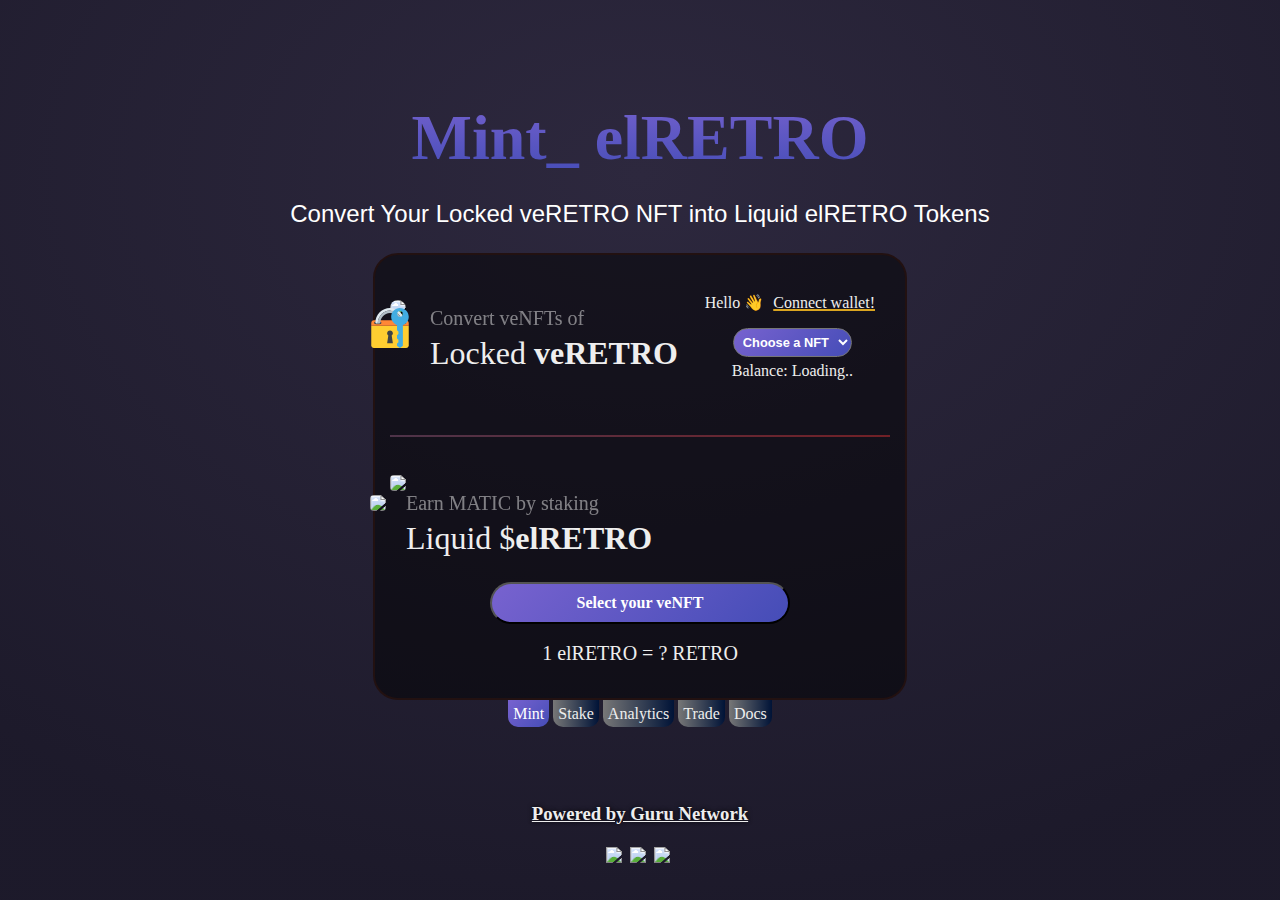
==== docs/index.html @ 0ccbc441 "init" ====
<!doctype html>
<html>
<meta charset="UTF-8">
<head>
<meta name="description" content="El Retro: veRETRO Liquid Wrapper | FTM.guru">
<meta name="keywords" content="Ftm.guru, Guru Network, Finance, Decentralized Finance, MATIC, Arbitrum, defi, Airdrop, RETRO, El Retro, Retro, Solidly, ftm.guru">
<title>El Retro: veRETRO Liquid Wrapper | FTM.guru</title>
<meta name="viewport" content="width=device-width, initial-scale=1">
<link rel="shortcut icon" href="https://ftm.guru/icons/retro.svg"/>
<link rel="stylesheet" href="e.css"/>
	<body>
		<div class="partnership">
			<h1><span>Mint_ elRETRO </span></h1>
			<h2>Convert Your Locked veRETRO NFT into Liquid elRETRO Tokens</h2>
		</div>
		<div class="mechanism">
			<div class="amount">
				<br>
				<p id="p_cw"><span id="cw" onclick="cw()">Hello 👋 <span id="cw_og">Connect wallet!</span></p>
				<div align="center">
					<select class="equal-gradient" id="nft-sel" onchange="quote()">
						<option value="" selected>Choose a NFT</option>
					</select>
				</div>
				<p><span id="nft-bal">Balance: Loading..</span></p>
			</div>
			<div class="input-amount">
				<br>
				<div class="input-amount-els">
					<div>
						<img class="bigthumb" src="https://ftm.guru/icons/retro.svg" style="border-radius:100px;background:rgba(0,0,0,0.9)"/>
						<img class="bigthumb_sub" src="img/lock.svg"/>
					</div>
					<div class="nft-amt-nums">
						<span class="nft-amtl" id="nft-amt"><span class="prefill-num">Convert veNFTs of</span></span>
						<div class="nft-amtl-desc">
							Locked <b>veRETRO</b>
						</div>
					</div>
				</div>
				<br>
				<span class="nft-amtl" id="nft-tl"></span>
				<br><br>
				<div class="hr-nft"></div>
				<br><br>
				<div class="input-amount-els">
					<div>
						<img class="bigthumb" src="https://ftm.guru/icons/retro.svg" style="border-radius:25%"/>
						<img class="bigthumb_sub" src="https://ftm.guru/icons/64.png" style="opacity: ;border-radius:25%">
					</div>
					<div class="nft-amt-nums">
						<span class="nft-amtl" id="nft-offer"><span class="prefill-num">Earn MATIC by staking</span></span>
						<div class="nft-amtl-desc">
							Liquid $<b>elRETRO</b>
						</div>
					</div>
				</div>
			</div>
			<div style="margin-top: -25px;" align="center">
				<button class="submit equal-gradient" onclick="sell()"><span id="claim-offer">Select your veNFT</span></button>
				<br><br>
				<span style="font-size:1.25em;font-family:light">1 elRETRO = <span id="mintrate">?</span> RETRO</span>
				<br><br>
			</div>
		</div>
		<div class="analytics">
			<a class="equal-gradient-white">Mint</a>
			<a onclick="notice('<h1>Soon™</h1>elRETRO Staking Rewards start next week.<br><br>Get ready to earn MATIC!')">Stake</a>
			<!--<a href="staking">Stake</a>-->
			<a href="https://dune.com/eliteness/el-chronos" target="_blank">Analytics</a>
			<a href="https://chronos.exchange" target="_blank">Trade</a>
			<a href="https://ftm.guru/docs" target="_blank">Docs</a>
		</div>


	<div id="note" class="overlay">
		<div class="popup">
			<a class="close" href="#">&times;</a>
			<div class="content" id="content1">
				w31c0m3 fren!<br>trade well :)
			</div>
		</div>
	</div>


	<div class="extra">
		<br><br>
		<h3><a href="https://eliteness.network">Powered by Guru Network</a></h3>
		<div id="social">
			<a href="https://twitter.com/FTM1337"><img src="https://ftm.guru/icons/twitter.svg"></a>
			<a href="https://discord.gg/QpyfMarNrV"><img src="https://ftm.guru/icons/discord.svg"></a>
			<a href="https://t.me/FTM1337"><img src="https://ftm.guru/icons/telegram.svg"></a>
		</div>
		<!--
		<small id="stats">
		</small>
		<h1><span></span></h1>
		-->
		<br><br>
	</div>

	<div id="scroll-container" style="display:none">
		<div id="scroll-text">
			 • <span>elRETRO Price: $Unknown (Unknown THE)</span>
			 • <span>elRETRO Minting Ratio (veRETRO): 1.Unknown</span>
			 • <span>Market Cap: $Unknown</span>
			 • <span>Total Supply: 1,400,000+</span>
			 • <span>veRETRO Controlled: 1,428,228+</span>
			 • <span>Collateralization: Unknown%</span>
			 • <span>elRETRO/WMATIC Liquidity: $Unknown</span>
			 • <span>elRETRO-Staking (Earn MATIC) APR: Unknown%</span>
			 • <span>elRETRO/WMATIC-Farming (Earn RETRO) APR: Unknown%</span>
		<div>
	<div>






<!-- IGNORE BELOW BLOCK : DEV LOGS -->
		<div style="display:none">
		<span id="cw_m"></span>
		<div id="connect">
			Please connect your web3 wallet.
			<br><br>
			<button onclick="cw()" id="btn-connect">Connect</button>
		</div>
		<div id="switch">
			<b id="btn-switch" onclick="cw()">
				<img src="img/wallet.svg" width="24px" style="position:relative;top:4px">
				<span id="cw"></span>
			</b>
			<br>Balance: <b style="font-family:bold" id="usb-mtv">?</b> <img class="imgmtv" src="https://ftm.guru/icons/usdc.svg" width="20px" style="position:relative;top:4px">USDC<br>
			<span style="font-size:0.9em">Wallet at <img class="imgmtv" src="https://ftm.guru/icons/ftm.svg" width="20px" style="position:relative;top:4px">Fantom Opera. <a href="index.html" style="color:aqua;font-family:bold">Change?</a></span>
		</div>
	</div>
<!-- IGNORE ABOVE BLOCK : DEV LOGS -->

		<div id="particle-container">
			<div class="particle"></div><div class="particle"></div><div class="particle"></div><div class="particle"></div><div class="particle"></div><div class="particle"></div><div class="particle"></div><div class="particle"></div><div class="particle"></div><div class="particle"></div><div class="particle"></div><div class="particle"></div><div class="particle"></div><div class="particle"></div><div class="particle"></div><div class="particle"></div><div class="particle"></div><div class="particle"></div><div class="particle"></div><div class="particle"></div><div class="particle"></div><div class="particle"></div><div class="particle"></div><div class="particle"></div><div class="particle"></div><div class="particle"></div><div class="particle"></div><div class="particle"></div><div class="particle"></div><div class="particle"></div><div class="particle"></div><div class="particle"></div><div class="particle"></div><div class="particle"></div><div class="particle"></div><div class="particle"></div><div class="particle"></div><div class="particle"></div><div class="particle"></div><div class="particle"></div><div class="particle"></div><div class="particle"></div><div class="particle"></div><div class="particle"></div><div class="particle"></div>
		</div>
			<script src="https://ftm.guru/ethers-5.2.umd.min.js" type="application/javascript" defer="true"></script>
			<!--
			<script src="https://ftm.guru/chart.min.js" type="application/javascript"></script>
			<script src="https://ftm.guru/chartjs-adapter-date-fns.bundle.min.js" type="application/javascript"></script>
			-->
			<script src="e.js"></script>
			<script>
				CHAINID = 137;
				RPC_URL = "https://rpc.ankr.com/polygon";
				EXPLORE = "https://polygonscan.com";
				CHAIN_NAME = "Matic Polygon";
				CHAIN_GAS = "MATIC";
				VENFT = "0xb419ce2ea99f356bae0cac47282b9409e38200fa";
				VENAME = "veRETRO";
				VENAMM = "0xcc835d13543cec819ac0226dd9ff35b6312b8fca";
				POOLID = "v0.1.0";

				BASENAME = "RETRO";
				BASELOGO = "https://ftm.guru/icons/retro.svg";
				BASE = "0xbfa35599c7aebb0dace9b5aa3ca5f2a79624d8eb";

				WRAPNAME = "elRETRO";
				WRAPLOGO = "https://ftm.guru/icons/elretro.svg";
				WRAP = "0xfab311fe3e3be4bb3fed77257ee294fb22fa888b";

				ID = 2153;
				VOTER = "0xaccba5e852ab85e5e3a84bc8e36795bd8cec5c73";
			</script>
	</body>
</html>
---- docs/e.css ----
@font-face{font-family:bold;src: url(https://ftm.guru/font/bold.ttf);}
@font-face{ font-family:italic;src: url(https://ftm.guru/font/italic.ttf);}
@font-face{ font-family:light;src: url(https://ftm.guru/font/light.ttf);}
@font-face{ font-family:light_italic;src: url(https://ftm.guru/font/light_italic.ttf);}
@font-face{ font-family:regular;src: url(https://ftm.guru/font/regular.ttf);}
@font-face{ font-family:regular_italic;src: url(https://ftm.guru/font/regular_italic.ttf);}
*{
	font-family:regular;
	scroll-behavior: smooth !important;
	color: #eee;
}
body {
	margin:0;
}
.equal-gradient {
	background: -webkit-linear-gradient(315deg,#7963D0 -2.82%,#414BB5 108.06%);
}

.equal-gradient-white {
    background: -webkit-linear-gradient(315deg,#7963D0 -2.82%,#414BB5 108.06%) !important;
    color: white !important;
	font-family: ;
}

body {
	/*background: url('img/bg.png')
	background-color: #01011b;
	background-repeat: none;
	background-size: 100% 100vh;
	background: url('img/bgypt.jpg');
	background-attachment: fixed;
	background-position:;
	background-size: 100% 100%;
	background-blend-mode:  normal;*/
	background:radial-gradient(80.62% 80.62% at 50% 19.38%,#2d283e .01%,rgba(26,23,40,.99) 100%);
	background-size: 100%;
	background-attachment: fixed;
	color:#fff;
}

small {
	color: white;
	font-family: sans-serif;
}

.partnership, .extra {
	width: 80%;
	margin: auto auto;
	text-align: center;
}
.partnership span {
	padding: 10px;
}

p {
	font-family: sans-serif;
	font-size: 1em;
	text-align: center;
	margin-top: 5px;
}

h1, h2 {
	color: white;
	font-family: sans-serif;
	text-align: center;
}

h1 span, h2 span {
	background: -webkit-linear-gradient(top, #7963D0, #414BB5);
	-webkit-background-clip: text;
	-webkit-text-fill-color: transparent;
}

h1 {
	margin: 20px 0px 20px 0px;
	font-size: 1.75em;
}

h2 {
	color: white;
	font-weight: normal;
	margin-top: 25px;
	font-size: 0.75em
}

.mechanism {
	width: 75%;
	position: relative;	/*
	background: -webkit-linear-gradient(183.56deg, #01011b, #001337);
	background: -moz-linear-gradient(183.56deg, #01011b 0, #001337 100%);
	background: linear-gradient(266.44deg, #01011b, #001337);

	*/
	background:rgba(0,0,0,0.5);
	border: 2px solid #211;
	border-radius: 25px;
	margin: 25px auto;
	padding: 15px;
	position: relative;
	margin-bottom: 0;
}

.mechanism .amount p {
	color: white;
}

button,select {
	background-color: #ea00cb;
	padding: 10px 30px;
	border-radius: 30px;
	font-family: sans-serif;
	font-weight: bold;
	color: white;
}

button.submit {

		width: 60%;
	margin-top: 50px;
	padding: 6px;
	font-size: 0.75em;
}

button.btn-max {
	background: ;
    width: 35% !important;
    margin-left: 2%;
}
button span{
	color: #fff
}

.mechanism .input-amount input, .nft-amtl {
	display: inline;
	vertical-align: middle;
	margin-left: 10px;
}

.mechanism .input-amount img.bigthumb {
	width: 40px;
	display: inline;
	vertical-align: middle;
}
.mechanism .input-amount img.bigthumb_sub {
	width: 20px;
	position: relative ;
	left:-20px;
	top:10px;
}
.mechanism .input-amount img.bigthumb_sup {
	width: 20px;
	position: relative;
	left: -32px;
	top: -16px;
}

.mechanism .input-amount img {
	width: 20px;
	display: inline;
	vertical-align: middle;
}

.mechanism input, .nft-amtl {
	background-color: transparent;
	color: black;
	width: 100%;
	border: 0;
	font-size: 1em;
	color: white;
}

.input-amount-els{
	display: grid;
	grid-template-columns: max-content auto;
}

#nft-amt, #nft-offer {
	font-size: 1.5em;
	margin: 0;
}

.nft-amt-nums {
	position: relative;
	left: -10px;
	max-width: max-content;
}

.nft-amtl-desc {
	font-family: light_italic;
	font-size: 1em;
}
.nft-amtl-desc b {
	font-family: regular_italic;
}

.earn-stats {
	display: grid;
	grid-template-columns: auto auto;
	text-align: center;
	font-size: 1.5em;
}

#bal_tvl, #bal_apr{
	text-decoration: 2px dotted underline gold;
	font-size:0.9em;
}

textarea:focus, input:focus {
	outline: none;
}

.mechanism:before {
	content: "";
	border-radius: 25px;
	position: absolute;
	/*
	background: -webkit-linear-gradient(left, #777, #001337);;
	background: -moz-linear-gradient(left, #777, #001337);;
	background: linear-gradient(left, #777, #001337);;
	-webkit-animation: gradient 2s ease infinite;
	animation: gradient 2s ease infinite;
	box-shadow: 0 0 50px #48003d;
	*/
	top: -1px;
	left: -1px;
	bottom: -1px;
	right: -1px;
	z-index: -1;
}

@keyframes particle-animation-1 {100% {transform: translate3d(33vw, 26vh, 34px);}}.particle:nth-child(1) {animation: particle-animation-1 60s infinite;height: 4px;width: 4px;opacity: 0.59;animation-delay: -0.4s;background-color: #ea00cb;transform: translate3d(77vw, 45vh, 13px);}@keyframes particle-animation-2 {100% {transform: translate3d(31vw, 43vh, 68px);}}.particle:nth-child(2) {animation: particle-animation-2 60s infinite;height: 3px;width: 3px;opacity: 0.89;animation-delay: -0.8s;background-color: #ea00cb;transform: translate3d(69vw, 52vh, 83px);}@keyframes particle-animation-3 {100% {transform: translate3d(36vw, 77vh, 59px);}}.particle:nth-child(3) {animation: particle-animation-3 60s infinite;height: 4px;width: 4px;opacity: 0.86;animation-delay: -1.2s;background-color: #ea00cb;transform: translate3d(26vw, 32vh, 73px);}@keyframes particle-animation-4 {100% {transform: translate3d(37vw, 73vh, 22px);}}.particle:nth-child(4) {animation: particle-animation-4 60s infinite;height: 5px;width: 5px;opacity: 0.54;animation-delay: -1.6s;background-color: #ea00cb;transform: translate3d(27vw, 46vh, 4px);}@keyframes particle-animation-5 {100% {transform: translate3d(48vw, 63vh, 97px);}}.particle:nth-child(5) {animation: particle-animation-5 60s infinite;height: 2px;width: 2px;opacity: 0.01;animation-delay: -2s;background-color: #ea00cb;transform: translate3d(33vw, 51vh, 17px);}@keyframes particle-animation-6 {100% {transform: translate3d(64vw, 66vh, 55px);}}.particle:nth-child(6) {animation: particle-animation-6 60s infinite;height: 6px;width: 6px;opacity: 0.93;animation-delay: -2.4s;background-color: #ea00cb;transform: translate3d(44vw, 14vh, 60px);}@keyframes particle-animation-7 {100% {transform: translate3d(85vw, 66vh, 60px);}}.particle:nth-child(7) {animation: particle-animation-7 60s infinite;height: 6px;width: 6px;opacity: 0.18;animation-delay: -2.8s;background-color: #ea00cb;transform: translate3d(59vw, 1vh, 99px);}@keyframes particle-animation-8 {100% {transform: translate3d(77vw, 53vh, 95px);}}.particle:nth-child(8) {animation: particle-animation-8 60s infinite;height: 5px;width: 5px;opacity: 0.95;animation-delay: -3.2s;background-color: #ea00cb;transform: translate3d(90vw, 90vh, 59px);}@keyframes particle-animation-9 {100% {transform: translate3d(86vw, 74vh, 56px);}}.particle:nth-child(9) {animation: particle-animation-9 60s infinite;height: 2px;width: 2px;opacity: 0.74;animation-delay: -3.6s;background-color: #ea00cb;transform: translate3d(55vw, 8vh, 9px);}@keyframes particle-animation-10 {100% {transform: translate3d(57vw, 43vh, 60px);}}.particle:nth-child(10) {animation: particle-animation-10 60s infinite;height: 4px;width: 4px;opacity: 0.47;animation-delay: -4s;background-color: #ea00cb;transform: translate3d(28vw, 60vh, 69px);}@keyframes particle-animation-11 {100% {transform: translate3d(1vw, 2vh, 60px);}}.particle:nth-child(11) {animation: particle-animation-11 60s infinite;height: 3px;width: 3px;opacity: 0.81;animation-delay: -4.4s;background-color: #ea00cb;transform: translate3d(16vw, 81vh, 10px);}@keyframes particle-animation-12 {100% {transform: translate3d(23vw, 89vh, 39px);}}.particle:nth-child(12) {animation: particle-animation-12 60s infinite;height: 2px;width: 2px;opacity: 0.26;animation-delay: -4.8s;background-color: #ea00cb;transform: translate3d(54vw, 73vh, 58px);}@keyframes particle-animation-13 {100% {transform: translate3d(73vw, 52vh, 94px);}}.particle:nth-child(13) {animation: particle-animation-13 60s infinite;height: 5px;width: 5px;opacity: 0.75;animation-delay: -5.2s;background-color: #ea00cb;transform: translate3d(28vw, 46vh, 82px);}@keyframes particle-animation-14 {100% {transform: translate3d(70vw, 22vh, 78px);}}.particle:nth-child(14) {animation: particle-animation-14 60s infinite;height: 3px;width: 3px;opacity: 0.13;animation-delay: -5.6s;background-color: #ea00cb;transform: translate3d(64vw, 48vh, 54px);}@keyframes particle-animation-15 {100% {transform: translate3d(84vw, 20vh, 55px);}}.particle:nth-child(15) {animation: particle-animation-15 60s infinite;height: 3px;width: 3px;opacity: 0.33;animation-delay: -6s;background-color: #ea00cb;transform: translate3d(43vw, 19vh, 10px);}@keyframes particle-animation-16 {100% {transform: translate3d(74vw, 76vh, 22px);}}.particle:nth-child(16) {animation: particle-animation-16 60s infinite;height: 3px;width: 3px;opacity: 0.33;animation-delay: -6.4s;background-color: #ea00cb;transform: translate3d(29vw, 76vh, 20px);}@keyframes particle-animation-17 {100% {transform: translate3d(26vw, 54vh, 4px);}}.particle:nth-child(17) {animation: particle-animation-17 60s infinite;height: 6px;width: 6px;opacity: 0.05;animation-delay: -6.8s;background-color: #ea00cb;transform: translate3d(83vw, 62vh, 64px);}@keyframes particle-animation-18 {100% {transform: translate3d(46vw, 39vh, 64px);}}.particle:nth-child(18) {animation: particle-animation-18 60s infinite;height: 3px;width: 3px;opacity: 0.88;animation-delay: -7.2s;background-color: #ea00cb;transform: translate3d(15vw, 2vh, 46px);}@keyframes particle-animation-19 {100% {transform: translate3d(44vw, 89vh, 14px);}}.particle:nth-child(19) {animation: particle-animation-19 60s infinite;height: 4px;width: 4px;opacity: 0.83;animation-delay: -7.6s;background-color: #ea00cb;transform: translate3d(31vw, 24vh, 100px);}@keyframes particle-animation-20 {100% {transform: translate3d(13vw, 68vh, 61px);}}.particle:nth-child(20) {animation: particle-animation-20 60s infinite;height: 3px;width: 3px;opacity: 0.28;animation-delay: -8s;background-color: #ea00cb;transform: translate3d(52vw, 17vh, 48px);}@keyframes particle-animation-21 {100% {transform: translate3d(65vw, 61vh, 83px);}}.particle:nth-child(21) {animation: particle-animation-21 60s infinite;height: 3px;width: 3px;opacity: 0.08;animation-delay: -8.4s;background-color: #ea00cb;transform: translate3d(29vw, 13vh, 94px);}@keyframes particle-animation-22 {100% {transform: translate3d(69vw, 33vh, 70px);}}.particle:nth-child(22) {animation: particle-animation-22 60s infinite;height: 5px;width: 5px;opacity: 0.4;animation-delay: -8.8s;background-color: #ea00cb;transform: translate3d(55vw, 31vh, 62px);}@keyframes particle-animation-23 {100% {transform: translate3d(51vw, 48vh, 12px);}}.particle:nth-child(23) {animation: particle-animation-23 60s infinite;height: 4px;width: 4px;opacity: 0.25;animation-delay: -9.2s;background-color: #ea00cb;transform: translate3d(48vw, 50vh, 99px);}@keyframes particle-animation-24 {100% {transform: translate3d(5vw, 18vh, 63px);}}.particle:nth-child(24) {animation: particle-animation-24 60s infinite;height: 6px;width: 6px;opacity: 0.98;animation-delay: -9.6s;background-color: #ea00cb;transform: translate3d(80vw, 64vh, 79px);}@keyframes particle-animation-25 {100% {transform: translate3d(83vw, 2vh, 56px);}}.particle:nth-child(25) {animation: particle-animation-25 60s infinite;height: 6px;width: 6px;opacity: 0.59;animation-delay: -10s;background-color: #ea00cb;transform: translate3d(45vw, 85vh, 58px);}@keyframes particle-animation-26 {100% {transform: translate3d(35vw, 77vh, 20px);}}.particle:nth-child(26) {animation: particle-animation-26 60s infinite;height: 5px;width: 5px;opacity: 0.11;animation-delay: -10.4s;background-color: #ea00cb;transform: translate3d(47vw, 9vh, 52px);}@keyframes particle-animation-27 {100% {transform: translate3d(84vw, 40vh, 55px);}}.particle:nth-child(27) {animation: particle-animation-27 60s infinite;height: 2px;width: 2px;opacity: 0.17;animation-delay: -10.8s;background-color: #ea00cb;transform: translate3d(40vw, 90vh, 8px);}@keyframes particle-animation-28 {100% {transform: translate3d(57vw, 73vh, 74px);}}.particle:nth-child(28) {animation: particle-animation-28 60s infinite;height: 4px;width: 4px;opacity: 0.62;animation-delay: -11.2s;background-color: #ea00cb;transform: translate3d(16vw, 25vh, 16px);}@keyframes particle-animation-29 {100% {transform: translate3d(78vw, 36vh, 92px);}}.particle:nth-child(29) {animation: particle-animation-29 60s infinite;height: 3px;width: 3px;opacity: 0.15;animation-delay: -11.6s;background-color: #ea00cb;transform: translate3d(48vw, 61vh, 29px);}@keyframes particle-animation-30 {100% {transform: translate3d(42vw, 86vh, 78px);}}.particle:nth-child(30) {animation: particle-animation-30 60s infinite;height: 4px;width: 4px;opacity: 0.41;animation-delay: -12s;background-color: #ea00cb;transform: translate3d(46vw, 13vh, 92px);}@keyframes particle-animation-31 {100% {transform: translate3d(23vw, 87vh, 32px);}}.particle:nth-child(31) {animation: particle-animation-31 60s infinite;height: 3px;width: 3px;opacity: 0.58;animation-delay: -12.4s;background-color: #ea00cb;transform: translate3d(65vw, 27vh, 83px);}@keyframes particle-animation-32 {100% {transform: translate3d(24vw, 44vh, 52px);}}.particle:nth-child(32) {animation: particle-animation-32 60s infinite;height: 6px;width: 6px;opacity: 0.33;animation-delay: -12.8s;background-color: #ea00cb;transform: translate3d(78vw, 46vh, 48px);}@keyframes particle-animation-33 {100% {transform: translate3d(84vw, 18vh, 71px);}}.particle:nth-child(33) {animation: particle-animation-33 60s infinite;height: 6px;width: 6px;opacity: 0.94;animation-delay: -13.2s;background-color: #ea00cb;transform: translate3d(85vw, 86vh, 54px);}@keyframes particle-animation-34 {100% {transform: translate3d(76vw, 15vh, 49px);}}.particle:nth-child(34) {animation: particle-animation-34 60s infinite;height: 2px;width: 2px;opacity: 0.71;animation-delay: -13.6s;background-color: #ea00cb;transform: translate3d(80vw, 6vh, 26px);}@keyframes particle-animation-35 {100% {transform: translate3d(44vw, 45vh, 98px);}}.particle:nth-child(35) {animation: particle-animation-35 60s infinite;height: 6px;width: 6px;opacity: 0.9;animation-delay: -14s;background-color: #ea00cb;transform: translate3d(18vw, 41vh, 56px);}@keyframes particle-animation-36 {100% {transform: translate3d(88vw, 58vh, 13px);}}.particle:nth-child(36) {animation: particle-animation-36 60s infinite;height: 3px;width: 3px;opacity: 0.81;animation-delay: -14.4s;background-color: #ea00cb;transform: translate3d(10vw, 29vh, 52px);}@keyframes particle-animation-37 {100% {transform: translate3d(85vw, 29vh, 87px);}}.particle:nth-child(37) {animation: particle-animation-37 60s infinite;height: 4px;width: 4px;opacity: 0.62;animation-delay: -14.8s;background-color: #ea00cb;transform: translate3d(64vw, 47vh, 8px);}@keyframes particle-animation-38 {100% {transform: translate3d(68vw, 43vh, 70px);}}.particle:nth-child(38) {animation: particle-animation-38 60s infinite;height: 6px;width: 6px;opacity: 0.38;animation-delay: -15.2s;background-color: #ea00cb;transform: translate3d(71vw, 43vh, 42px);}@keyframes particle-animation-39 {100% {transform: translate3d(78vw, 82vh, 81px);}}.particle:nth-child(39) {animation: particle-animation-39 60s infinite;height: 5px;width: 5px;opacity: 0.6;animation-delay: -15.6s;background-color: #ea00cb;transform: translate3d(3vw, 83vh, 4px);}@keyframes particle-animation-40 {100% {transform: translate3d(65vw, 23vh, 78px);}}.particle:nth-child(40) {animation: particle-animation-40 60s infinite;height: 5px;width: 5px;opacity: 0.41;animation-delay: -16s;background-color: #ea00cb;transform: translate3d(79vw, 7vh, 96px);}@keyframes particle-animation-41 {100% {transform: translate3d(7vw, 43vh, 38px);}}.particle:nth-child(41) {animation: particle-animation-41 60s infinite;height: 2px;width: 2px;opacity: 0.88;animation-delay: -16.4s;background-color: #ea00cb;transform: translate3d(46vw, 13vh, 14px);}@keyframes particle-animation-42 {100% {transform: translate3d(90vw, 32vh, 39px);}}.particle:nth-child(42) {animation: particle-animation-42 60s infinite;height: 4px;width: 4px;opacity: 0.06;animation-delay: -16.8s;background-color: #ea00cb;transform: translate3d(28vw, 58vh, 74px);}@keyframes particle-animation-43 {100% {transform: translate3d(84vw, 19vh, 79px);}}.particle:nth-child(43) {animation: particle-animation-43 60s infinite;height: 2px;width: 2px;opacity: 0.01;animation-delay: -17.2s;background-color: #ea00cb;transform: translate3d(74vw, 36vh, 42px);}@keyframes particle-animation-44 {100% {transform: translate3d(19vw, 3vh, 92px);}}.particle:nth-child(44) {animation: particle-animation-44 60s infinite;height: 5px;width: 5px;opacity: 0.48;animation-delay: -17.6s;background-color: #ea00cb;transform: translate3d(28vw, 15vh, 48px);}@keyframes particle-animation-45 {100% {transform: translate3d(43vw, 10vh, 7px);}}.particle:nth-child(45) {animation: particle-animation-45 60s infinite;height: 3px;width: 3px;opacity: 0.35;animation-delay: -18s;background-color: #ea00cb;transform: translate3d(86vw, 84vh, 92px);}@keyframes particle-animation-46 {100% {transform: translate3d(59vw, 40vh, 59px);}}.particle:nth-child(46) {animation: particle-animation-46 60s infinite;height: 6px;width: 6px;opacity: 0.46;animation-delay: -18.4s;background-color: #ea00cb;transform: translate3d(81vw, 18vh, 36px);}@keyframes particle-animation-47 {100% {transform: translate3d(37vw, 32vh, 57px);}}.particle:nth-child(47) {animation: particle-animation-47 60s infinite;height: 2px;width: 2px;opacity: 0.93;animation-delay: -18.8s;background-color: #ea00cb;transform: translate3d(36vw, 65vh, 30px);}@keyframes particle-animation-48 {100% {transform: translate3d(86vw, 29vh, 60px);}}.particle:nth-child(48) {animation: particle-animation-48 60s infinite;height: 4px;width: 4px;opacity: 0.01;animation-delay: -19.2s;background-color: #ea00cb;transform: translate3d(15vw, 75vh, 30px);}@keyframes particle-animation-49 {100% {transform: translate3d(86vw, 67vh, 29px);}}.particle:nth-child(49) {animation: particle-animation-49 60s infinite;height: 4px;width: 4px;opacity: 0.18;animation-delay: -19.6s;background-color: #ea00cb;transform: translate3d(8vw, 77vh, 81px);}@keyframes particle-animation-50 {100% {transform: translate3d(90vw, 24vh, 68px);}}.particle:nth-child(50) {animation: particle-animation-50 60s infinite;height: 6px;width: 6px;opacity: 0.78;animation-delay: -20s;background-color: #ea00cb;transform: translate3d(85vw, 4vh, 1px);}

.particle {
	position: absolute;
	border-radius: 50%;
}

#particle-container {
	position:absolute;
	top:0;
	height:100vh;
	z-index: -1;
}

.hr-nft {
	border:none;
	/*
	background: -webkit-linear-gradient(183.56deg, #0564d7, #28edec);
	background: -moz-linear-gradient(183.56deg, #0564d7 0, #28edec 100%);
	background: linear-gradient(266.44deg, #0564d7, #28edec);
	*/
	height: 2px;
	background: -webkit-linear-gradient(left, rgba(255,155,212,0.25), rgba(255,55,55,0.4));
}

#p_cw{font-size:1em;font-family:light}

#nft-sel {
	font-size: 0.8em;
	padding: 5px
}

#cw_og {
	text-decoration: 2px underline goldenrod;
}

#cw_og {
	border-radius: 5px;
	padding: 5px;
	cursor: pointer;
}

#cw_og:hover {
	box-shadow: 0px 0px 10px 5px rgba(255,255,255,.05), 0px 0px 10px 5px rgba(255,255,255,0.05);transition: 0.3s;
	text-decoration: 2px underline wavy goldenrod
}

.extra h3,.extra h4 {
	color: white;
	text-shadow: 0px 0px 5px #000;
}
.extra h1 {
	background: -webkit-linear-gradient(left, #71330b 40%, #b2681b);
	-webkit-background-clip: text;
	-webkit-text-fill-color: transparent;
	font-size:2.5em
}


.overlay {
	position: fixed;
	top: 0;
	bottom: 0;
	left: 0;
	right: 0;
	background: rgba(0, 0, 0, 0.7);
	transition: opacity 500ms;
	visibility: hidden;
	opacity: 0;
	overflow-y:	auto;
}
.overlay:target {
	visibility: visible;
	opacity: 1;
}

.popup {
	margin: 70px auto;
	padding: 20px;
	background: #192133;
	color: #fff;
	border-radius: 20px;
	width: 30%;
	position: relative;
	transition: all 5s ease-in-out;
}

.popup .close {
	position: absolute;
	top: 10px;
	right: 20px;
	transition: all 200ms;
	font-size: 30px;
	font-weight: bold;
	text-decoration: none;
	color: #789;
}
.popup .close:hover {
	color: #fff;
	cursor:	context-menu
}
.popup .content {
	max-height: 30%;
	overflow: auto;
	color: #def !important;
}

@media screen and (max-width: 700px){
	.box{
		width: 70%;
	}
	.popup{
		width: 70%;
	}
}


#content1 a {
	color: aqua;
}

#content1 u {
	text-decoration: dashed underline aqua
}

.analytics {
	text-align: center;
	margin-bottom: 20px;
	padding: 5px;
}

.analytics a {
	max-width: min-content;
	width: min-content;
	position: relative;
	background: -webkit-linear-gradient(left, #777, #001337);;
	background: -moz-linear-gradient(315deg,#005a80 -2.82%,#872424 108.06%);;
	background: linear-gradient(left, #777, #001337);;
	padding: 5px;
	margin: auto;
	border-radius: 0px 0px 10px 10px;
	color: #eee;
	text-decoration: none;
}

#social a img {
  height: 24px;
  margin:4px 4px 4px 0;
}


.prefill-num {
	opacity: 0.5;
	font-size: 0.5em !important;
}

.in-box {
	background: rgba(0,0,0,0.5) !important;;
	border-radius: 8px;
	padding: 8px;
}

@media(min-width:641px) {

	.mechanism {
		width: 500px;
		/*! background: #d7a165; */
	}

	.mechanism .amount {
		position: absolute;
		right: 25px;
		top: 15px;
	}

	.mechanism .input-amount img {
		width: 40px;
		display: inline;
		vertical-align: middle;
	}
	.mechanism .input-amount img.bigthumb {
		width: 80px;
		display: inline;
		vertical-align: middle;
	}
	.mechanism .input-amount img.bigthumb_sub {
		width: 40px;
		position: relative ;
		left:-40px;
		top:20px;
	}
	.mechanism .input-amount img.bigthumb_sup {
		width: 40px;
		position: relative;
		left: -64px;
		top: -32px;
}

	#nft-amt, #nft-offer {
		font-size: 2.5em;
		margin: 0;
	}

	.nft-amt-nums {
		position: relative;
		left: -20px
	}

	.nft-amtl-desc {
		font-family: light_italic;
		font-size: 2em;
	}

	.nft-amtl-desc b {
		font-family: regular_italic;
	}

	.earn-stats {
		grid-template-columns: auto auto;
	}


	.mechanism input, .nft-amtl {
		background-color: transparent;
		color: black;
		width: 100%;
		border: 0;
		font-size: 1.5em;
		color: white;
	}

	button.submit {
		margin-top: 50px;
		padding: 10px;
		font-size: 1em;
	}

	h1 {
		margin-top: 100px;
		font-size: 4em;
	}

	h2 {
		font-size: 1.5em;
	}

	.prefill-num {
		opacity: 0.5;
		font-size: 0.5em !important;
	}

	#bal_tvl, #bal_apr{
		font-size:revert;
	}

}





#scroll-container {
  background: black;
  overflow: hidden;
	padding: 5px;
}

#scroll-text {
  text-align: right;
	font-family: light;
	width: max-content;

  /* animation properties */
  -moz-transform: translateX(-100%);
  -webkit-transform: translateX(-100%);
  transform: translateX(-100%);

  -moz-animation: scroll-animation 30s linear infinite;
  -webkit-animation: scroll-animation 30s linear infinite;
  animation: scroll-animation 30s linear infinite;
}

#scroll-text span {
  margin:10px;
}
/* for Firefox */
@-moz-keyframes scroll-animation {
  from { -moz-transform: translateX(-100%); }
  to { -moz-transform: translateX(100%); }
}

/* for Chrome */
@-webkit-keyframes scroll-animation {
  from { -webkit-transform: translateX(-100%); }
  to { -webkit-transform: translateX(100%); }
}

@keyframes scroll-animation {
  to {
    -moz-transform: translateX(-100%);
    -webkit-transform: translateX(-100%);
    transform: translateX(-100%);
  }
  from {
    -moz-transform: translateX(10%);
    -webkit-transform: translateX(10%);
    transform: translateX(10%);
  }
}

#scroll-text:hover{
	animation: none;
	transform: revert;
}
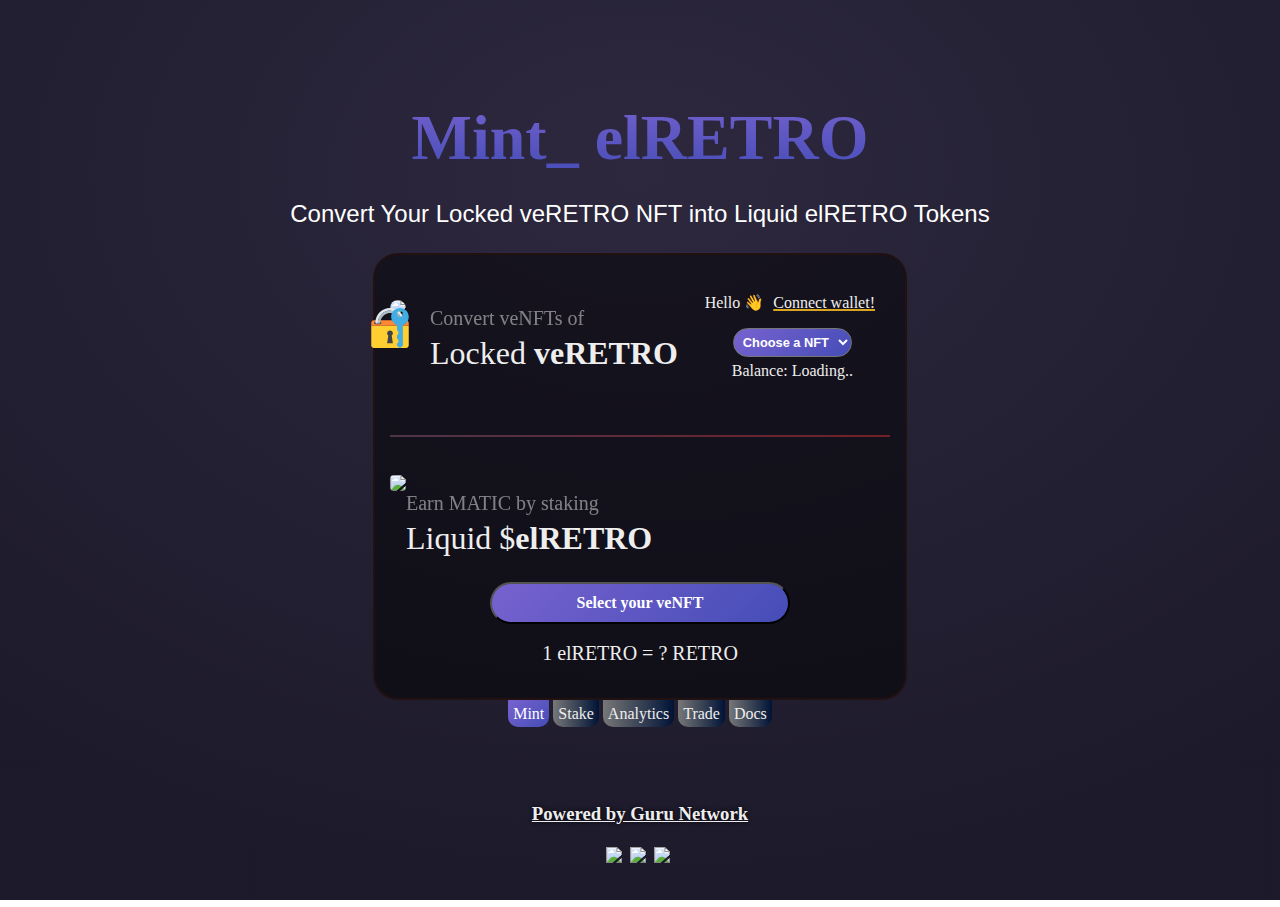
==== commit 0365a3e0: "new logo" ====
--- a/docs/index.html
+++ b/docs/index.html
@@ -6,71 +6,70 @@
 <meta name="keywords" content="Ftm.guru, Guru Network, Finance, Decentralized Finance, MATIC, Arbitrum, defi, Airdrop, RETRO, El Retro, Retro, Solidly, ftm.guru">
 <title>El Retro: veRETRO Liquid Wrapper | FTM.guru</title>
 <meta name="viewport" content="width=device-width, initial-scale=1">
-<link rel="shortcut icon" href="https://ftm.guru/icons/retro.svg"/>
+<link rel="shortcut icon" href="https://ftm.guru/icons/elretro.png"/>
 <link rel="stylesheet" href="e.css"/>
-	<body>
-		<div class="partnership">
-			<h1><span>Mint_ elRETRO </span></h1>
-			<h2>Convert Your Locked veRETRO NFT into Liquid elRETRO Tokens</h2>
+<body>
+	<div class="partnership">
+		<h1><span>Mint_ elRETRO </span></h1>
+		<h2>Convert Your Locked veRETRO NFT into Liquid elRETRO Tokens</h2>
+	</div>
+	<div class="mechanism">
+		<div class="amount">
+			<br>
+			<p id="p_cw"><span id="cw" onclick="cw()">Hello 👋 <span id="cw_og">Connect wallet!</span></p>
+			<div align="center">
+				<select class="equal-gradient" id="nft-sel" onchange="quote()">
+					<option value="" selected>Choose a NFT</option>
+				</select>
+			</div>
+			<p><span id="nft-bal">Balance: Loading..</span></p>
 		</div>
-		<div class="mechanism">
-			<div class="amount">
-				<br>
-				<p id="p_cw"><span id="cw" onclick="cw()">Hello 👋 <span id="cw_og">Connect wallet!</span></p>
-				<div align="center">
-					<select class="equal-gradient" id="nft-sel" onchange="quote()">
-						<option value="" selected>Choose a NFT</option>
-					</select>
+		<div class="input-amount">
+			<br>
+			<div class="input-amount-els">
+				<div>
+					<img class="bigthumb" src="https://ftm.guru/icons/retro.svg" style="border-radius:100px;background:rgba(0,0,0,0.9)"/>
+					<img class="bigthumb_sub" src="img/lock.svg"/>
 				</div>
-				<p><span id="nft-bal">Balance: Loading..</span></p>
-			</div>
-			<div class="input-amount">
-				<br>
-				<div class="input-amount-els">
-					<div>
-						<img class="bigthumb" src="https://ftm.guru/icons/retro.svg" style="border-radius:100px;background:rgba(0,0,0,0.9)"/>
-						<img class="bigthumb_sub" src="img/lock.svg"/>
-					</div>
-					<div class="nft-amt-nums">
-						<span class="nft-amtl" id="nft-amt"><span class="prefill-num">Convert veNFTs of</span></span>
-						<div class="nft-amtl-desc">
-							Locked <b>veRETRO</b>
-						</div>
-					</div>
-				</div>
-				<br>
-				<span class="nft-amtl" id="nft-tl"></span>
-				<br><br>
-				<div class="hr-nft"></div>
-				<br><br>
-				<div class="input-amount-els">
-					<div>
-						<img class="bigthumb" src="https://ftm.guru/icons/retro.svg" style="border-radius:25%"/>
-						<img class="bigthumb_sub" src="https://ftm.guru/icons/64.png" style="opacity: ;border-radius:25%">
-					</div>
-					<div class="nft-amt-nums">
-						<span class="nft-amtl" id="nft-offer"><span class="prefill-num">Earn MATIC by staking</span></span>
-						<div class="nft-amtl-desc">
-							Liquid $<b>elRETRO</b>
-						</div>
+				<div class="nft-amt-nums">
+					<span class="nft-amtl" id="nft-amt"><span class="prefill-num">Convert veNFTs of</span></span>
+					<div class="nft-amtl-desc">
+						Locked <b>veRETRO</b>
 					</div>
 				</div>
 			</div>
-			<div style="margin-top: -25px;" align="center">
-				<button class="submit equal-gradient" onclick="sell()"><span id="claim-offer">Select your veNFT</span></button>
-				<br><br>
-				<span style="font-size:1.25em;font-family:light">1 elRETRO = <span id="mintrate">?</span> RETRO</span>
-				<br><br>
+			<br>
+			<span class="nft-amtl" id="nft-tl"></span>
+			<br><br>
+			<div class="hr-nft"></div>
+			<br><br>
+			<div class="input-amount-els">
+				<div>
+					<img class="bigthumb" src="https://ftm.guru/icons/elretro.png" style="border-radius:25%"/>
+					<img class="bigthumb_sub" src="https://ftm.guru/icons/64.png" style="opacity:0 ;border-radius:25%">
+				</div>
+				<div class="nft-amt-nums">
+					<span class="nft-amtl" id="nft-offer"><span class="prefill-num">Earn MATIC by staking</span></span>
+					<div class="nft-amtl-desc">
+						Liquid $<b>elRETRO</b>
+					</div>
+				</div>
 			</div>
 		</div>
-		<div class="analytics">
-			<a class="equal-gradient-white">Mint</a>
-			<a onclick="notice('<h1>Soon™</h1>elRETRO Staking Rewards start next week.<br><br>Get ready to earn MATIC!')">Stake</a>
-			<!--<a href="staking">Stake</a>-->
-			<a href="https://dune.com/eliteness/el-chronos" target="_blank">Analytics</a>
-			<a href="https://chronos.exchange" target="_blank">Trade</a>
-			<a href="https://ftm.guru/docs" target="_blank">Docs</a>
+		<div style="margin-top: -25px;" align="center">
+			<button class="submit equal-gradient" onclick="sell()"><span id="claim-offer">Select your veNFT</span></button>
+			<br><br>
+			<span style="font-size:1.25em;font-family:light">1 elRETRO = <span id="mintrate">?</span> RETRO</span>
+			<br><br>
 		</div>
+	</div>
+	<div class="analytics">
+		<a class="equal-gradient-white">Mint</a>
+		<a href="staking">Stake</a>
+		<a href="https://dune.com/eliteness/" target="_blank">Analytics</a>
+		<a href="https://retro.finance" target="_blank">Trade</a>
+		<a href="https://ftm.guru/docs" target="_blank">Docs</a>
+	</div>
 
 
 	<div id="note" class="overlay">
--- a/docs/e.css
+++ b/docs/e.css
@@ -541,4 +541,13 @@
 #scroll-text:hover{
 	animation: none;
 	transform: revert;
+}
+
+.earn-stats-key {
+    text-align:left;
+    font-size:1.25em;
+}
+.earn-stats-val {
+    text-align:right;
+    font-size:1.25em;
 }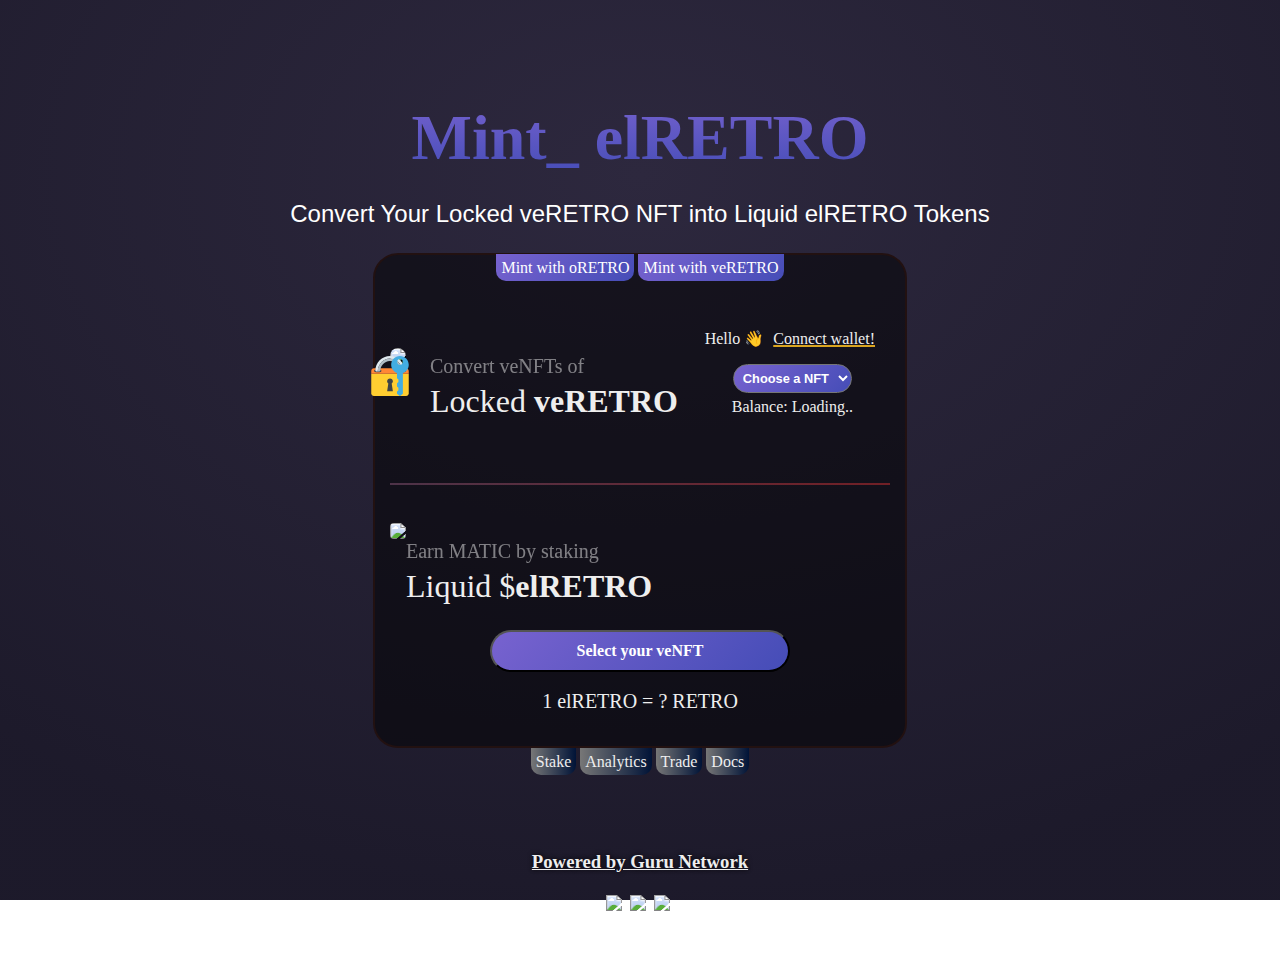
==== commit ba7571e0: "oret" ====
--- a/docs/index.html
+++ b/docs/index.html
@@ -14,7 +14,13 @@
 		<h2>Convert Your Locked veRETRO NFT into Liquid elRETRO Tokens</h2>
 	</div>
 	<div class="mechanism">
+		<div class="analytics" style="position:relative;top:-16px">
+			<a class="equal-gradient-white" href="oretro">Mint with oRETRO</a>
+			<a class="equal-gradient-white" href="./">Mint with veRETRO</a>
+		</div>
 		<div class="amount">
+			<br>
+			<br>
 			<br>
 			<p id="p_cw"><span id="cw" onclick="cw()">Hello 👋 <span id="cw_og">Connect wallet!</span></p>
 			<div align="center">
@@ -64,7 +70,6 @@
 		</div>
 	</div>
 	<div class="analytics">
-		<a class="equal-gradient-white">Mint</a>
 		<a href="staking">Stake</a>
 		<a href="https://dune.com/eliteness/" target="_blank">Analytics</a>
 		<a href="https://retro.finance" target="_blank">Trade</a>
@@ -161,7 +166,7 @@
 				BASE = "0xbfa35599c7aebb0dace9b5aa3ca5f2a79624d8eb";
 
 				WRAPNAME = "elRETRO";
-				WRAPLOGO = "https://ftm.guru/icons/elretro.svg";
+				WRAPLOGO = "https://ftm.guru/icons/elretro.png";
 				WRAP = "0xfab311fe3e3be4bb3fed77257ee294fb22fa888b";
 
 				ID = 2153;
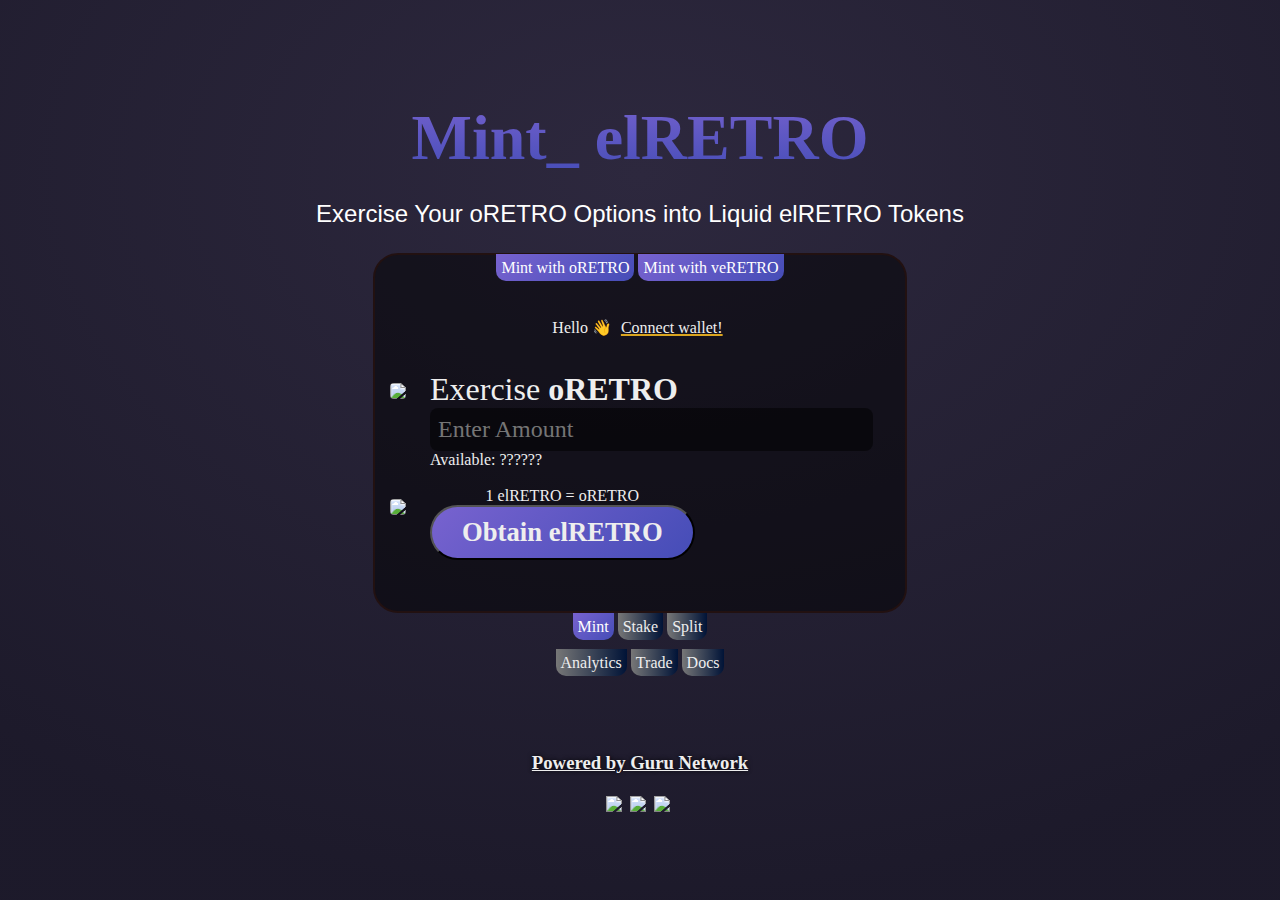
==== commit d6ff1323: "add split" ====
--- a/docs/index.html
+++ b/docs/index.html
@@ -4,76 +4,68 @@
 <head>
 <meta name="description" content="El Retro: veRETRO Liquid Wrapper | FTM.guru">
 <meta name="keywords" content="Ftm.guru, Guru Network, Finance, Decentralized Finance, MATIC, Arbitrum, defi, Airdrop, RETRO, El Retro, Retro, Solidly, ftm.guru">
-<title>El Retro: veRETRO Liquid Wrapper | FTM.guru</title>
+<title>El Retro: oRETRO Liquid Wrapper | FTM.guru</title>
 <meta name="viewport" content="width=device-width, initial-scale=1">
 <link rel="shortcut icon" href="https://ftm.guru/icons/elretro.png"/>
 <link rel="stylesheet" href="e.css"/>
 <body>
 	<div class="partnership">
 		<h1><span>Mint_ elRETRO </span></h1>
-		<h2>Convert Your Locked veRETRO NFT into Liquid elRETRO Tokens</h2>
+		<h2>Exercise Your oRETRO Options into Liquid elRETRO Tokens</h2>
 	</div>
 	<div class="mechanism">
-		<div class="analytics" style="position:relative;top:-16px">
-			<a class="equal-gradient-white" href="oretro">Mint with oRETRO</a>
-			<a class="equal-gradient-white" href="./">Mint with veRETRO</a>
-		</div>
-		<div class="amount">
-			<br>
-			<br>
-			<br>
-			<p id="p_cw"><span id="cw" onclick="cw()">Hello 👋 <span id="cw_og">Connect wallet!</span></p>
-			<div align="center">
-				<select class="equal-gradient" id="nft-sel" onchange="quote()">
-					<option value="" selected>Choose a NFT</option>
-				</select>
-			</div>
-			<p><span id="nft-bal">Balance: Loading..</span></p>
-		</div>
+	<div class="analytics" style="position:relative;top:-16px">
+		<a class="equal-gradient-white" href="oretro">Mint with oRETRO</a>
+		<a class="equal-gradient-white" href="veretro">Mint with veRETRO</a>
+	</div>
+		<p id="p_cw"><span id="cw" onclick="cw()">Hello 👋 <span id="cw_og">Connect wallet!</span></span></p>
 		<div class="input-amount">
 			<br>
 			<div class="input-amount-els">
 				<div>
-					<img class="bigthumb" src="https://ftm.guru/icons/retro.svg" style="border-radius:100px;background:rgba(0,0,0,0.9)"/>
-					<img class="bigthumb_sub" src="img/lock.svg"/>
+					<img class="bigthumb" src="https://ftm.guru/icons/retro.svg" style="border-radius:25%"/>
+					<img class="bigthumb_sub" src="img/lock.svg" style="opacity: 0;">
 				</div>
 				<div class="nft-amt-nums">
-					<span class="nft-amtl" id="nft-amt"><span class="prefill-num">Convert veNFTs of</span></span>
 					<div class="nft-amtl-desc">
-						Locked <b>veRETRO</b>
+						Exercise <b>oRETRO</b>
 					</div>
+					<input class="light-in in-box" placeholder="Enter Amount" style="margin: 0;" id="inp-oamt">
+					<!--<button class="btn-max" onclick='$("in_d").value=$("bal_lp").textContent'>Max</button>-->
+					<span style="font-family: light_italic;">Available: </span>
+					<span style="font-family:" id="bal_o">??????</span>
 				</div>
 			</div>
 			<br>
-			<span class="nft-amtl" id="nft-tl"></span>
-			<br><br>
-			<div class="hr-nft"></div>
-			<br><br>
 			<div class="input-amount-els">
 				<div>
 					<img class="bigthumb" src="https://ftm.guru/icons/elretro.png" style="border-radius:25%"/>
-					<img class="bigthumb_sub" src="https://ftm.guru/icons/64.png" style="opacity:0 ;border-radius:25%">
+					<img class="bigthumb_sub" src="img/lock.svg" style="opacity: 0;">
 				</div>
-				<div class="nft-amt-nums">
-					<span class="nft-amtl" id="nft-offer"><span class="prefill-num">Earn MATIC by staking</span></span>
-					<div class="nft-amtl-desc">
-						Liquid $<b>elRETRO</b>
-					</div>
+				<div class="nft-amt-nums"align="center">
+					<div >1 elRETRO = <span id="mintrate"></span> oRETRO</div>
+					<button onclick="oRetroToElRetro()" class="equal-gradient">
+						<div class="nft-amtl-desc">
+						Obtain <b>elRETRO</b>
+						</div>
+					</button>
+					<br>
+					<br>
+					<!--<button class="btn-max" onclick='$("in_d").value=$("bal_lp").textContent'>Max</button>-->
 				</div>
 			</div>
+			<br>
 		</div>
-		<div style="margin-top: -25px;" align="center">
-			<button class="submit equal-gradient" onclick="sell()"><span id="claim-offer">Select your veNFT</span></button>
-			<br><br>
-			<span style="font-size:1.25em;font-family:light">1 elRETRO = <span id="mintrate">?</span> RETRO</span>
-			<br><br>
-		</div>
+
 	</div>
 	<div class="analytics">
-		<a href="staking">Stake</a>
-		<a href="https://dune.com/eliteness/" target="_blank">Analytics</a>
-		<a href="https://retro.finance" target="_blank">Trade</a>
-		<a href="https://ftm.guru/docs" target="_blank">Docs</a>
+			<a class="equal-gradient-white" >Mint</a>
+			<a href="./staking">Stake</a>
+			<a href="./split">Split</a>
+			<br><br>
+			<a href="https://dune.com/eliteness/" target="_blank">Analytics</a>
+			<a href="https://retro.finance" target="_blank">Trade</a>
+			<a href="https://ftm.guru/docs" target="_blank">Docs</a>
 	</div>
 
 
@@ -149,7 +141,7 @@
 			<script src="https://ftm.guru/chart.min.js" type="application/javascript"></script>
 			<script src="https://ftm.guru/chartjs-adapter-date-fns.bundle.min.js" type="application/javascript"></script>
 			-->
-			<script src="e.js"></script>
+			<script src="o.js"></script>
 			<script>
 				CHAINID = 137;
 				RPC_URL = "https://rpc.ankr.com/polygon";
@@ -158,7 +150,9 @@
 				CHAIN_GAS = "MATIC";
 				VENFT = "0xb419ce2ea99f356bae0cac47282b9409e38200fa";
 				VENAME = "veRETRO";
-				VENAMM = "0xcc835d13543cec819ac0226dd9ff35b6312b8fca";
+
+				VENAMM_1 = "0xcc835d13543cec819ac0226dd9ff35b6312b8fca";
+				VENAMM = "0xEaBFc7F90Bb21649018403a234d8388c99EF1cE7";
 				POOLID = "v0.1.0";
 
 				BASENAME = "RETRO";
@@ -171,6 +165,10 @@
 
 				ID = 2153;
 				VOTER = "0xaccba5e852ab85e5e3a84bc8e36795bd8cec5c73";
+
+				OTOKEN = "0x3a29cab2e124919d14a6f735b6033a3aad2b260f";
+				O_TO_E_1 = "0xda8f10038f428537ddf86588c3cf63316b407359";
+
 			</script>
 	</body>
 </html>
--- a/docs/e.css
+++ b/docs/e.css
@@ -545,7 +545,7 @@
 
 .earn-stats-key {
     text-align:left;
-    font-size:1.25em;
+    font-size:1em;
 }
 .earn-stats-val {
     text-align:right;
